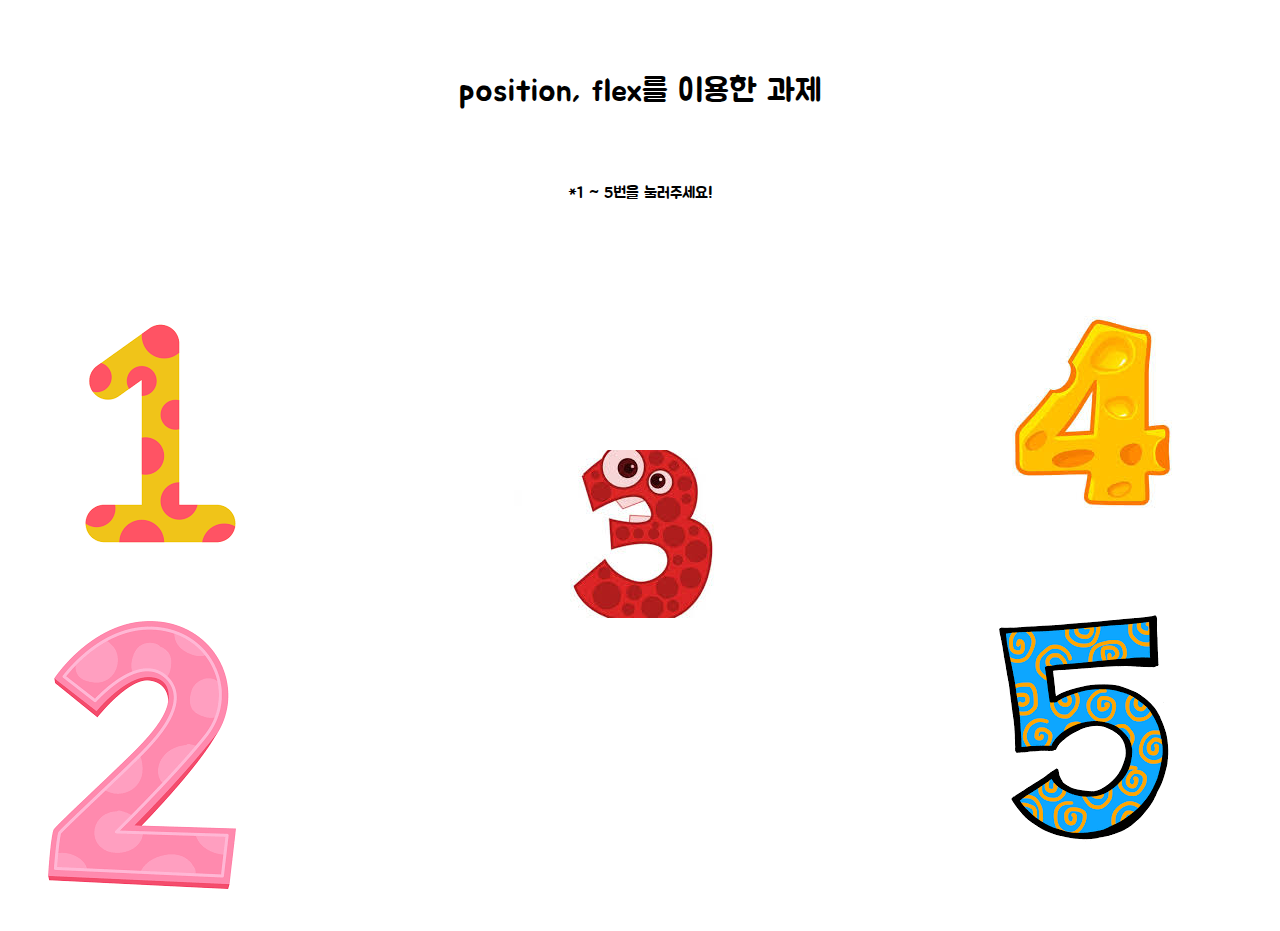
==== index.html @ 67340c69 "first commit" ====
<!DOCTYPE html>
<html lang="en">
<head>
    <meta charset="UTF-8">
    <meta name="viewport" content="width=device-width, initial-scale=1.0">
    <link rel="stylesheet" href="style.css">
    <link rel="preconnect" href="https://fonts.googleapis.com">
    <link rel="preconnect" href="https://fonts.gstatic.com" crossorigin>
    <link href="https://fonts.googleapis.com/css2?family=Gamja+Flower&family=Hi+Melody&family=Jua&display=swap" rel="stylesheet">
</head>
<body>
    <div>
        <div class="m_main_box">
            <h1 class="font_style">
                position, flex를 이용한 과제
            </h1>
            <p class="font_style">*1 ~ 5번을 눌러주세요!</p>

            <div class="m_box m_sub_box1">
                <div class="sub_box_1"><a href="chapter_1.html"><img src="/assets/1.png"/></a></div>
                <div class="sub_box_2"><a href="chapter_2.html"><img src="/assets/2.png"/></div></div>
            </div>

            <div class="m_box m_sub_box2">
                <div class="sub_box_3"><a href="chapter_3.html"><img src="/assets/3.jpg"/></a></div>
            </div>

            <div class="m_box m_sub_box3">
                <div class="sub_box_4"><a href="chapter_4.html"><img src="/assets/4.jpg"/></a></div>
                <div class="sub_box_5"><a href="chapter_5.html"><img src="/assets/5.png"/></a></div>
            </div>

        </div>
    </div>

</body>
</html>
---- style.css ----
/*chapter_01*/
.c1_box{
    width: 100px;
    height: 100px;
    background-color: black;
    color: white;

}
.ml-10{
    margin-left: 10px;
}
.c1_main_box{
    display: flex;
    justify-content: space-between;
}
.c1_sub_box {
    display: flex;
}


/*chapter_02*/
.c2_sub_box1{
    display: flex;
    justify-content: center;
}
.c2_sub_box2{
    display: flex;
    justify-content: flex-end;
}
.c2_box{
    width: 100px;
    height: 100px;
    background-color: black;
    color: white;
}


/*chapter_03*/
.c3_main{
    position:relative;
    height: 100vh;
}
.c3_red{
    background-color: gray;
    color: white;
    width: 300px;
    height: 300px;
}
.c3_sub_box1{
    position: absolute;
    left: 50%;
    top:50%;
    transform: translate(-50%, -50%);
}
.c3_yellow{
    background-color: black;
    color: white;
    width: 150px;
    height: 150px;
}
.c3_sub_box2{
    position: absolute;
    left:50%;
    top:50%;
    transform: translate(-50%, -50%)
}



/*chapter_04*/
.c4_box{
    width: 100px;
    height: 100px;
}
.c4_sub_box1{
    background-color: black;
    color: white;
    position: absolute;
}
.c4_sub_box2{
    background-color: gray;
    color: white;
    position: absolute;
    margin-top: 50px;
    margin-left: 50px;
}


.c5_sub_box1{
    background-color: gray;
    color: white;
    width: 700px;
    height: 400px;
    position: absolute;
    bottom: 0px;
    right: 0px;
}
.c5_box{
    background-color: black;
    color: white;
    height: 100px;
    width: 100px;
}
.c5_sub_box2{
    position: absolute;
    bottom: 0px;
    left: 0px;
}
.c5_sub_box3{
    position: absolute;
    top:0px;
    right:0px
}


.m_main_box{
    background-color: white;
    height: 100vh;
    position: relative;
    margin: 10px 10px;
}

.font_style {
    font-family: "Jua", sans-serif;
    font-weight: 400;
    font-style: normal;
    text-align: center;
    padding-top: 50px;
}

.m_box{
    width: 300px;
    height: 600px;
}
.m_sub_box1{
    position: absolute;
    bottom: 0px;
    left: 0px;
    background-color: white;
    align-items: end;
}

.sub_box_1{
    position: absolute;
    background-color: white;
    width: 300px;
    height: 300px;
    left: 0px;
    top: 0px;
    padding-left: 30px;
}
.sub_box_2{
    position: absolute;
    background-color: white;
    width: 300px;
    height: 300px;
    left: 0px;
    bottom: 0px;
    padding-left: 30px;
}

.m_sub_box2{
    position:absolute;
    background-color: white;
    bottom: 0px;
    margin-left:50%;
    transform: translate(-50%, 0%)
}

.m_sub_box3{
    position: absolute;
    background-color: white;
    bottom: 0px;
    right: 0px;
}

.sub_box_3{
    background-color: white;
    width: 300px;
    height: 300px;
    position: absolute;
    bottom: 0px;
    margin-bottom:50%;
}

.sub_box_4{
    position: absolute;
    background-color: white;
    width: 300px;
    height: 300px;
    left: 0px;
    top: 0px;
}
.sub_box_5{
    position: absolute;
    background-color: white;
    width: 300px;
    height: 300px;
    left: 0px;
    bottom: 0px;
}
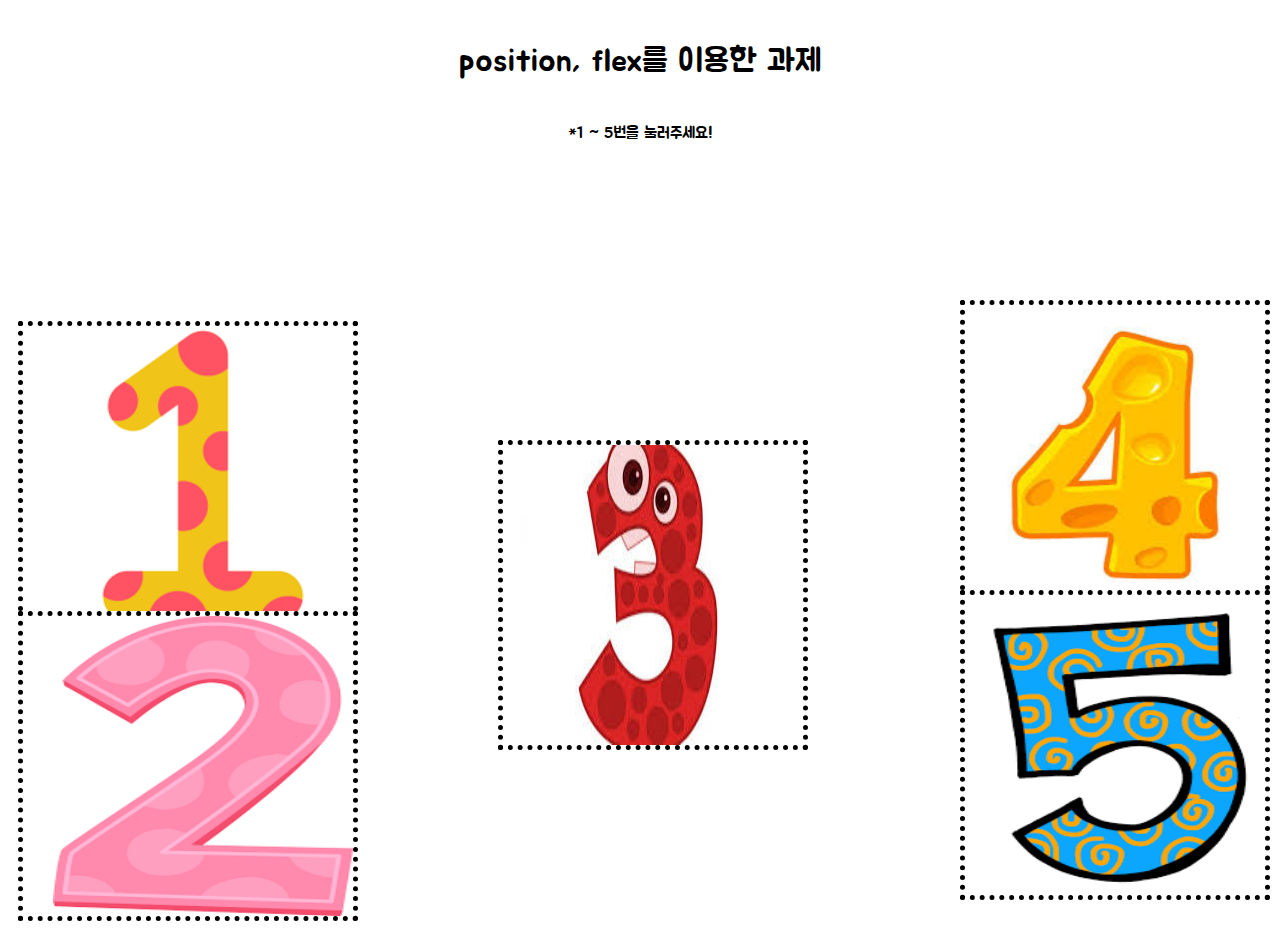
==== commit b1d2f06e: "index.html > border 추가" ====
--- a/index.html
+++ b/index.html
@@ -14,20 +14,20 @@
             <h1 class="font_style">
                 position, flex를 이용한 과제
             </h1>
-            <p class="font_style">*1 ~ 5번을 눌러주세요!</p>
+            <div class="font_style">*1 ~ 5번을 눌러주세요!</div>
 
             <div class="m_box m_sub_box1">
-                <div class="sub_box_1"><a href="chapter_1.html"><img src="/assets/1.png"/></a></div>
-                <div class="sub_box_2"><a href="chapter_2.html"><img src="/assets/2.png"/></div></div>
+                <div class="sub_box_1"><a href="chapter_1.html"><img src="/assets/1.png"  class="picture"/></a></div>
+                <div class="sub_box_2"><a href="chapter_2.html"><img src="/assets/2.png"  class="picture"/></div></div>
             </div>
 
             <div class="m_box m_sub_box2">
-                <div class="sub_box_3"><a href="chapter_3.html"><img src="/assets/3.jpg"/></a></div>
+                <div class="sub_box_3"><a href="chapter_3.html"><img src="/assets/3.jpg" class="picture"/></a></div>
             </div>
 
             <div class="m_box m_sub_box3">
-                <div class="sub_box_4"><a href="chapter_4.html"><img src="/assets/4.jpg"/></a></div>
-                <div class="sub_box_5"><a href="chapter_5.html"><img src="/assets/5.png"/></a></div>
+                <div class="sub_box_4"><a href="chapter_4.html"><img src="/assets/4.jpg" class="picture"/></a></div>
+                <div class="sub_box_5"><a href="chapter_5.html"><img src="/assets/5.png" class="picture"/></a></div>
             </div>
 
         </div>
--- a/style.css
+++ b/style.css
@@ -66,7 +66,6 @@
 }
 
 
-
 /*chapter_04*/
 .c4_box{
     width: 100px;
@@ -86,6 +85,7 @@
 }
 
 
+/*chapter_05*/
 .c5_sub_box1{
     background-color: gray;
     color: white;
@@ -113,21 +113,20 @@
 }
 
 
+/*chapter_메인*/
 .m_main_box{
     background-color: white;
     height: 100vh;
     position: relative;
     margin: 10px 10px;
 }
-
 .font_style {
     font-family: "Jua", sans-serif;
     font-weight: 400;
     font-style: normal;
     text-align: center;
-    padding-top: 50px;
-}
-
+    padding-top: 20px;
+}
 .m_box{
     width: 300px;
     height: 600px;
@@ -139,10 +138,10 @@
     background-color: white;
     align-items: end;
 }
-
 .sub_box_1{
     position: absolute;
     background-color: white;
+    border: 5px dotted black;
     width: 300px;
     height: 300px;
     left: 0px;
@@ -152,40 +151,40 @@
 .sub_box_2{
     position: absolute;
     background-color: white;
+    border: 5px dotted black;
     width: 300px;
     height: 300px;
     left: 0px;
     bottom: 0px;
     padding-left: 30px;
 }
-
 .m_sub_box2{
     position:absolute;
     background-color: white;
     bottom: 0px;
     margin-left:50%;
-    transform: translate(-50%, 0%)
-}
-
+    transform: translate(-50%, 0%);
+}
 .m_sub_box3{
     position: absolute;
     background-color: white;
     bottom: 0px;
     right: 0px;
-}
-
+    padding-left: 20px;
+}
 .sub_box_3{
     background-color: white;
+    border: 5px dotted black;
     width: 300px;
     height: 300px;
     position: absolute;
     bottom: 0px;
     margin-bottom:50%;
 }
-
 .sub_box_4{
     position: absolute;
     background-color: white;
+    border: 5px dotted black;
     width: 300px;
     height: 300px;
     left: 0px;
@@ -194,8 +193,15 @@
 .sub_box_5{
     position: absolute;
     background-color: white;
-    width: 300px;
-    height: 300px;
-    left: 0px;
-    bottom: 0px;
+    border: 5px dotted black;
+    width: 300px;
+    height: 300px;
+    left: 0px;
+    bottom: 0px;
+}
+
+.picture{
+    position:absolute;
+    width:300px;
+    height:300px;
 }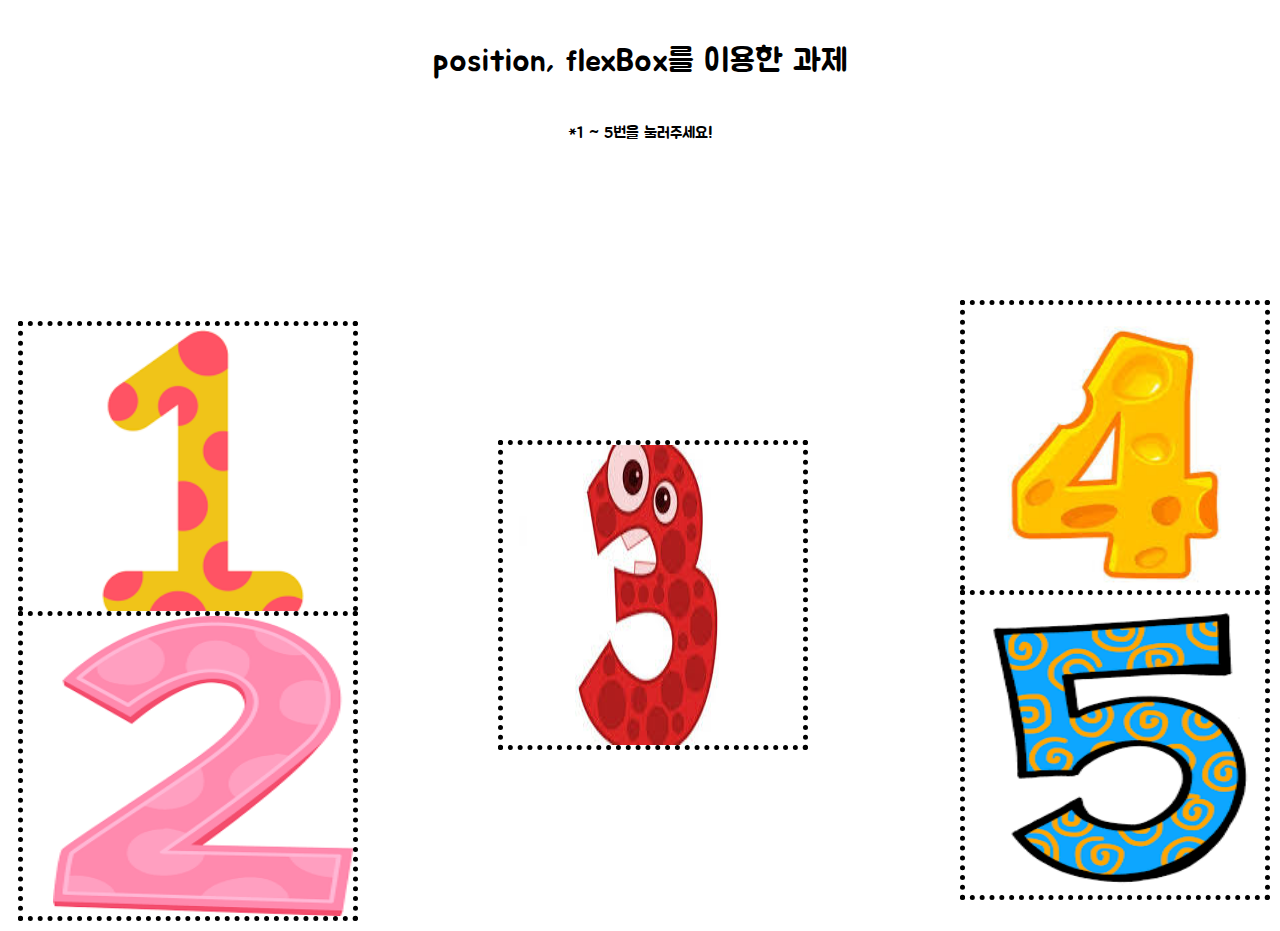
==== commit 15e98832: "index.html > title 수정" ====
--- a/index.html
+++ b/index.html
@@ -12,7 +12,7 @@
     <div>
         <div class="m_main_box">
             <h1 class="font_style">
-                position, flex를 이용한 과제
+                position, flexBox를 이용한 과제
             </h1>
             <div class="font_style">*1 ~ 5번을 눌러주세요!</div>
 
